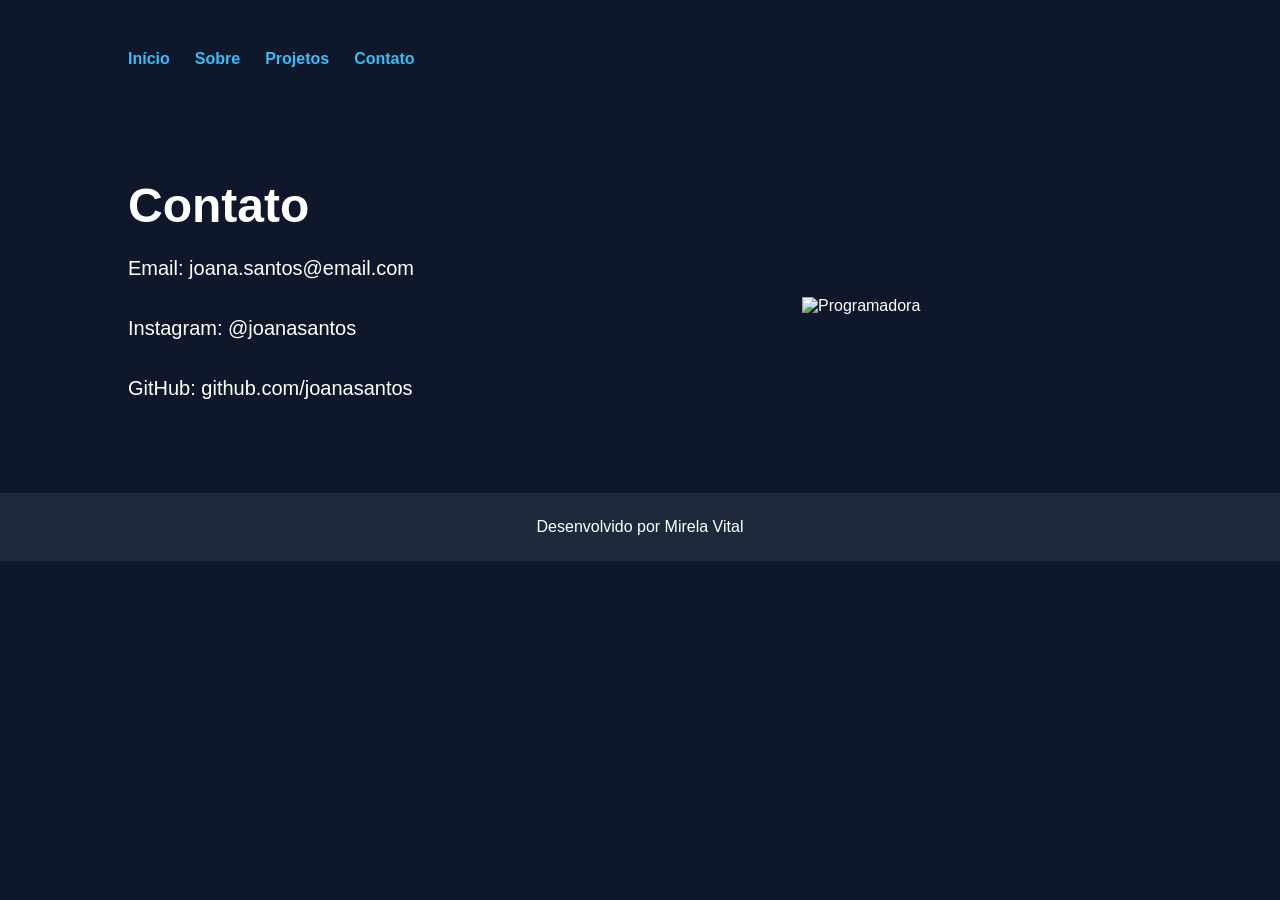
==== contato.html @ 0e6dd431 "Site final" ====
<!DOCTYPE html>
<html lang="pt-BR">

<head>
<meta charset="UTF-8">
<title>Contato</title>
<link rel="stylesheet" href="style.css">
</head>

<body>

<header>

<nav>
<a href="index.html">Início</a>
<a href="sobre.html">Sobre</a>
<a href="projetos.html">Projetos</a>
<a href="contato.html">Contato</a>
</nav>

</header>

<main>

<section class="texto">

<h1>Contato</h1>

<p>Email: joana.santos@email.com</p>

<p>Instagram: @joanasantos</p>

<p>GitHub: github.com/joanasantos</p>

</section>

<img src="imagem.png" alt="Programadora">

</main>

<footer>
Desenvolvido por Mirela Vital
</footer>

</body>

</html>
---- style.css ----
*{
    margin:0;
    padding:0;
    box-sizing:border-box;
}

body{
    font-family:Arial;
    background:#0f172a;
    color:white;
}

header{
    display:flex;
    justify-content:space-between;
    align-items:center;
    padding:50px 10%;
}

nav{
    display:flex;
    gap:25px;
}

nav a{
    color:#38bdf8;
    text-decoration:none;
    font-weight:bold;
}

nav a:hover{
    color:white;
}

main{
    display:flex;
    justify-content:space-between;
    align-items:center;
    padding:60px 10%;
}

.texto{
    width:50%;
}

h1{
    font-size:48px;
    margin-bottom:20px;
}

span{
    color:#38bdf8;
}

p{
    font-size:20px;
    line-height:30px;
    margin-bottom:30px;
}

.botoes{
    display:flex;
    gap:20px;
}

.botoes a{
    background:#38bdf8;
    color:#0f172a;
    text-decoration:none;
    padding:15px 30px;
    border-radius:8px;
    font-weight:bold;
}

.botoes a:hover{
    background:white;
}

img{
    width:350px;
}

footer{
    text-align:center;
    padding:25px;
    background:#1e293b;
}
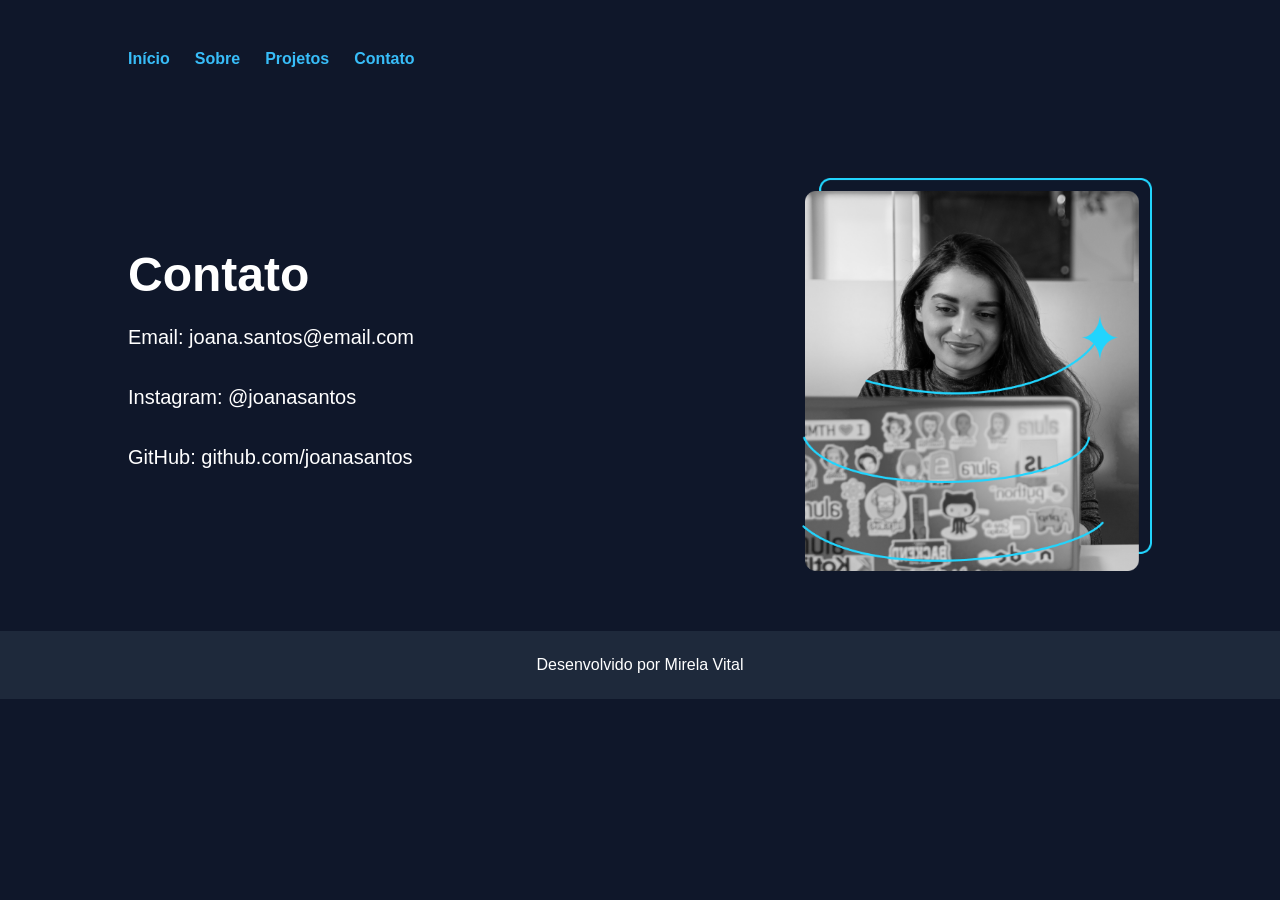
==== commit ef584ff6: "Update contato.html" ====
--- a/contato.html
+++ b/contato.html
@@ -34,7 +34,7 @@
 
 </section>
 
-<img src="imagem.png" alt="Programadora">
+<img src="Imagem.png" alt="Programadora">
 
 </main>
 
@@ -44,4 +44,4 @@
 
 </body>
 
-</html>+</html>
